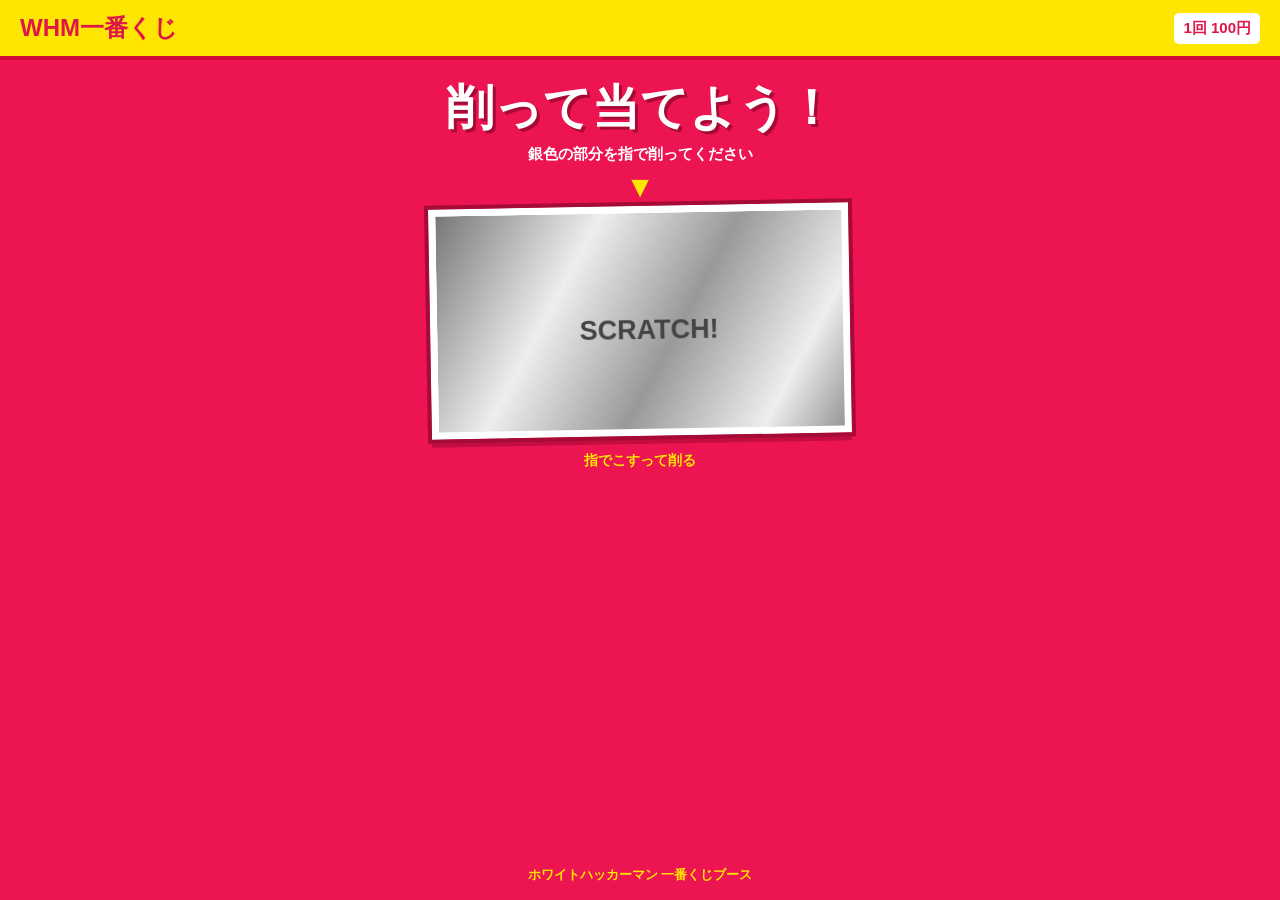
==== index.html @ 6348b444 "Add files via upload" ====
<!DOCTYPE html>
<html lang="ja">
<head>
  <meta charset="utf-8">
  <meta name="viewport" content="width=device-width, initial-scale=1, viewport-fit=cover">
  <title>スクラッチくじ</title>
  <link rel="stylesheet" href="style.css">
</head>
<body>
  <main class="lottery">
    <div class="top">
      <span>WHM一番くじ</span>
      <b>1回 100円</b>
    </div>
    <h1>削って当てよう！</h1>
    <p class="lead">銀色の部分を指で削ってください</p>
    <div class="arrow">▼</div>
    <section class="scratch-wrap">
      <div class="under">
        <div id="rank">?</div>
        <div id="prize">RESULT</div>
      </div>
      <canvas id="scratch"></canvas>
    </section>
    <div id="hint">指でこすって削る</div>
    <section id="resultBox" class="result-box hidden">
      <div class="result-label">あたり！</div>
      <div id="finalRank"></div>
      <div id="finalPrize"></div>
      <p>この画面を店番に見せてください</p>
      <button id="staffBtn">店番確認</button>
    </section>
    <section id="usedBox" class="used hidden">
      <div class="check">✓</div>
      <h2>景品交換済み</h2>
      <div id="usedText"></div>
      <p id="usedTime"></p>
      <button id="playAgainBtn">次のくじを買う</button>
    </section>
    <div class="bottom">ホワイトハッカーマン 一番くじブース</div>
  </main>
  <div id="modal" class="modal hidden">
    <div class="modal-card">
      <h2>店番確認</h2>
      <p>パスコードを入力してください</p>
      <input id="pass" type="password" inputmode="numeric" placeholder="パスコード">
      <button id="exchangeBtn">景品を渡す</button>
      <button id="cancelBtn" class="cancel">キャンセル</button>
      <p id="error"></p>
    </div>
  </div>
  <script src="script.js"></script>
</body>
</html>
---- style.css ----
* {
  box-sizing: border-box;
}

html, body {
  margin: 0;
  width: 100%;
  min-height: 100%;
  font-family: "Yu Gothic", Meiryo, sans-serif;
}

body {
  background: #ec1451;
  color: #fff;
}

.lottery {
  position: relative;
  width: 100%;
  min-height: 100vh;
  min-height: 100dvh;
  overflow: hidden;
  padding: env(safe-area-inset-top) 18px env(safe-area-inset-bottom);
  display: flex;
  flex-direction: column;
  align-items: center;
  background: url('https://t4.ftcdn.net/jpg/05/32/09/61/360_F_532096106_exgyh8DgUMfTLsqJmR4NXYp2lnMY9Hvm.jpg') center center / cover no-repeat;
}

.top {
  position: relative;
  z-index: 1;
  width: calc(100% + 36px);
  background: #ffe600;
  color: #df1649;
  padding: 12px 20px;
  display: flex;
  justify-content: space-between;
  align-items: center;
  font-weight: 900;
  box-shadow: 0 4px 0 #d10a3c;
}

.top span {
  font-size: 24px;
}

.top b {
  font-size: 15px;
  background: #fff;
  padding: 6px 9px;
  border-radius: 5px;
}

h1 {
  position: relative;
  z-index: 1;
  margin: 28px 0 5px;
  font-size: clamp(30px, 8vw, 48px);
  line-height: 1;
  color: #fff;
  text-align: center;
  text-shadow: 3px 3px 0 #a70b35;
}

.lead {
  position: relative;
  z-index: 1;
  margin: 8px 0;
  font-size: 15px;
  font-weight: 700;
  text-align: center;
}

.arrow {
  position: relative;
  z-index: 1;
  color: #ffe600;
  font-size: 30px;
  line-height: 1;
  margin-bottom: 4px;
}

.scratch-wrap {
  position: relative;
  z-index: 1;
  width: min(90vw, 420px);
  height: min(48vw, 230px);
  min-height: 185px;
  background: #fff;
  border: 7px solid #fff;
  outline: 4px solid #a50b36;
  box-shadow: 0 8px 0 rgba(116, 0, 34, .35);
  transform: rotate(-1deg);
  overflow: hidden;
}

.under {
  position: absolute;
  inset: 0;
  display: flex;
  flex-direction: column;
  justify-content: center;
  align-items: center;
  background: #fff;
  color: #e8164e;
  text-align: center;
}

.under:before {
  content: "";
  position: absolute;
  inset: 8px;
  border: 3px dashed #f7a1ba;
}

.under > * {
  position: relative;
}

#rank {
  font-size: clamp(50px, 15vw, 78px);
  font-weight: 900;
  line-height: 1;
}

#prize {
  font-size: clamp(14px, 4vw, 20px);
  font-weight: 700;
  margin-top: 4px;
}

#scratch {
  position: absolute;
  inset: 0;
  touch-action: none;
  cursor: pointer;
}

#hint {
  position: relative;
  z-index: 1;
  margin-top: 16px;
  font-size: 14px;
  font-weight: 700;
  color: #ffe600;
  text-align: center;
}

.result-box {
  position: relative;
  z-index: 1;
  margin-top: 20px;
  padding: 20px;
  background: #fff;
  color: #e8164e;
  border-radius: 12px;
  text-align: center;
  box-shadow: 0 8px 0 rgba(116, 0, 34, .3);
}

.result-label {
  font-size: 20px;
  font-weight: 900;
  margin-bottom: 12px;
}

#finalRank {
  font-size: clamp(36px, 10vw, 56px);
  font-weight: 900;
  line-height: 1;
}

#finalPrize {
  font-size: clamp(16px, 5vw, 24px);
  font-weight: 700;
  margin: 8px 0 16px;
}

.result-box p {
  margin: 8px 0;
  font-size: 14px;
}

.result-box button {
  margin-top: 12px;
  padding: 12px 24px;
  font-size: 16px;
  font-weight: 700;
  color: #fff;
  background: #ec1451;
  border: none;
  border-radius: 8px;
  cursor: pointer;
  box-shadow: 0 4px 0 #a70b35;
}

.result-box button:active {
  transform: translateY(4px);
  box-shadow: none;
}

.used {
  position: relative;
  z-index: 1;
  margin-top: 20px;
  padding: 24px;
  background: #fff;
  color: #e8164e;
  border-radius: 12px;
  text-align: center;
  box-shadow: 0 8px 0 rgba(116, 0, 34, .3);
}

.used .check {
  font-size: 48px;
  line-height: 1;
  margin-bottom: 8px;
}

.used h2 {
  margin: 8px 0;
  font-size: 24px;
}

.used div {
  font-size: 20px;
  font-weight: 700;
  margin: 8px 0;
}

.used p {
  margin: 4px 0;
  font-size: 13px;
  color: #666;
}

.used button {
  margin-top: 16px;
  padding: 12px 24px;
  font-size: 16px;
  font-weight: 700;
  color: #fff;
  background: #ec1451;
  border: none;
  border-radius: 8px;
  cursor: pointer;
  box-shadow: 0 4px 0 #a70b35;
}

.used button:active {
  transform: translateY(4px);
  box-shadow: none;
}

.bottom {
  position: relative;
  z-index: 1;
  margin-top: auto;
  padding: 16px;
  font-size: 13px;
  font-weight: 700;
  color: #ffe600;
  text-align: center;
}

.modal {
  position: fixed;
  inset: 0;
  z-index: 100;
  display: flex;
  justify-content: center;
  align-items: center;
  background: rgba(0, 0, 0, .6);
  padding: 20px;
}

.modal-card {
  width: 100%;
  max-width: 320px;
  padding: 24px;
  background: #fff;
  color: #333;
  border-radius: 16px;
  text-align: center;
  box-shadow: 0 16px 32px rgba(0, 0, 0, .3);
}

.modal-card h2 {
  margin: 0 0 12px;
  font-size: 22px;
  color: #ec1451;
}

.modal-card p {
  margin: 8px 0;
  font-size: 15px;
}

.modal-card input {
  width: 100%;
  padding: 12px;
  margin: 12px 0;
  font-size: 18px;
  text-align: center;
  border: 2px solid #ddd;
  border-radius: 8px;
  outline: none;
}

.modal-card input:focus {
  border-color: #ec1451;
}

.modal-card button {
  width: 100%;
  padding: 12px;
  margin-top: 8px;
  font-size: 16px;
  font-weight: 700;
  color: #fff;
  background: #ec1451;
  border: none;
  border-radius: 8px;
  cursor: pointer;
  box-shadow: 0 4px 0 #a70b35;
}

.modal-card button:active {
  transform: translateY(4px);
  box-shadow: none;
}

.modal-card button.cancel {
  background: #999;
  box-shadow: 0 4px 0 #666;
}

.modal-card button.cancel:active {
  box-shadow: none;
}

.modal-card #error {
  margin-top: 12px;
  font-size: 14px;
  color: #d00;
  font-weight: 700;
}

.hidden {
  display: none !important;
}
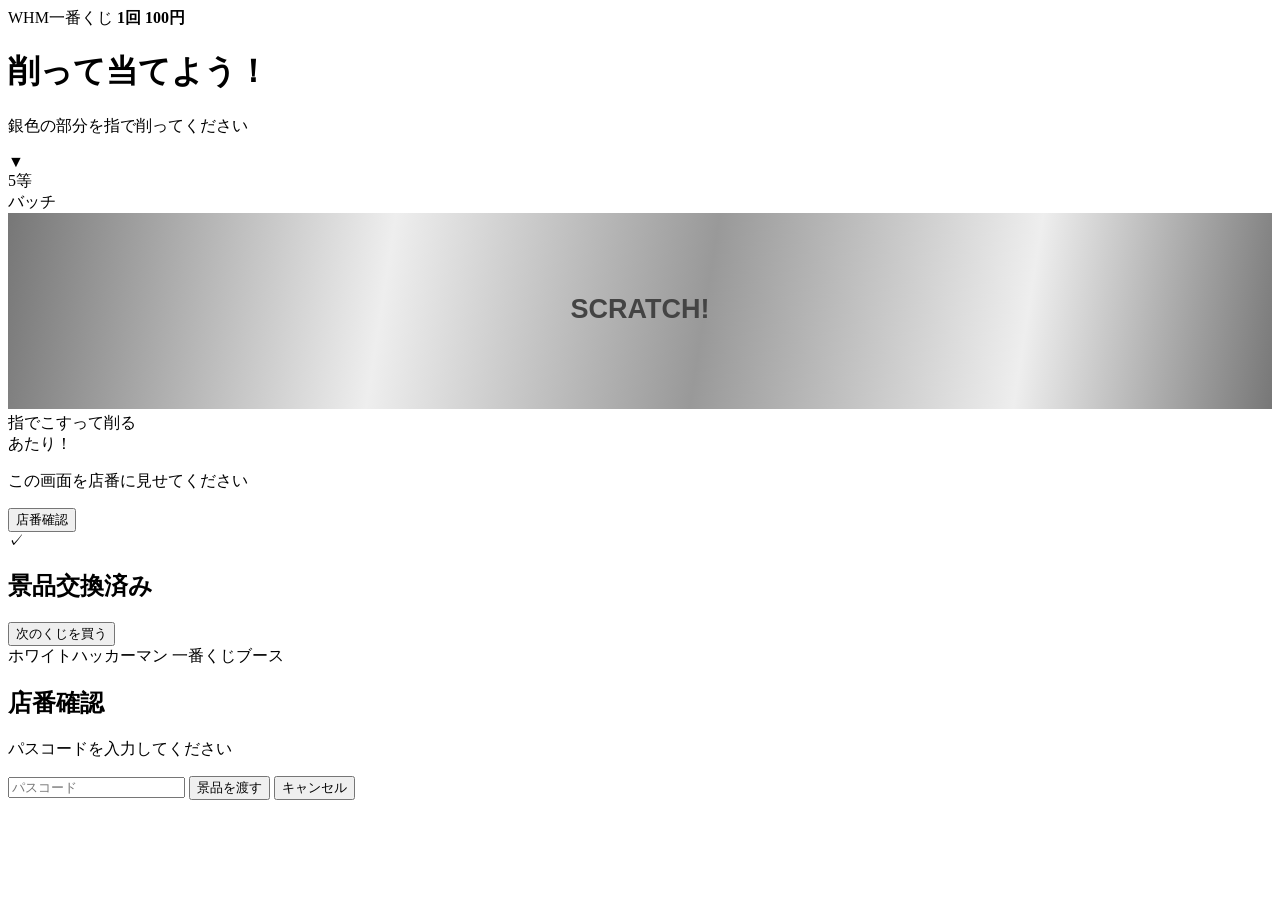
==== commit 4ed27abd: "config.jsを削除して元の構成に戻す Generated with [Devin](https://devin.ai)  Co-Authored-By: Devin <158243242+dev" ====
(no text change in the page or its own stylesheets)
